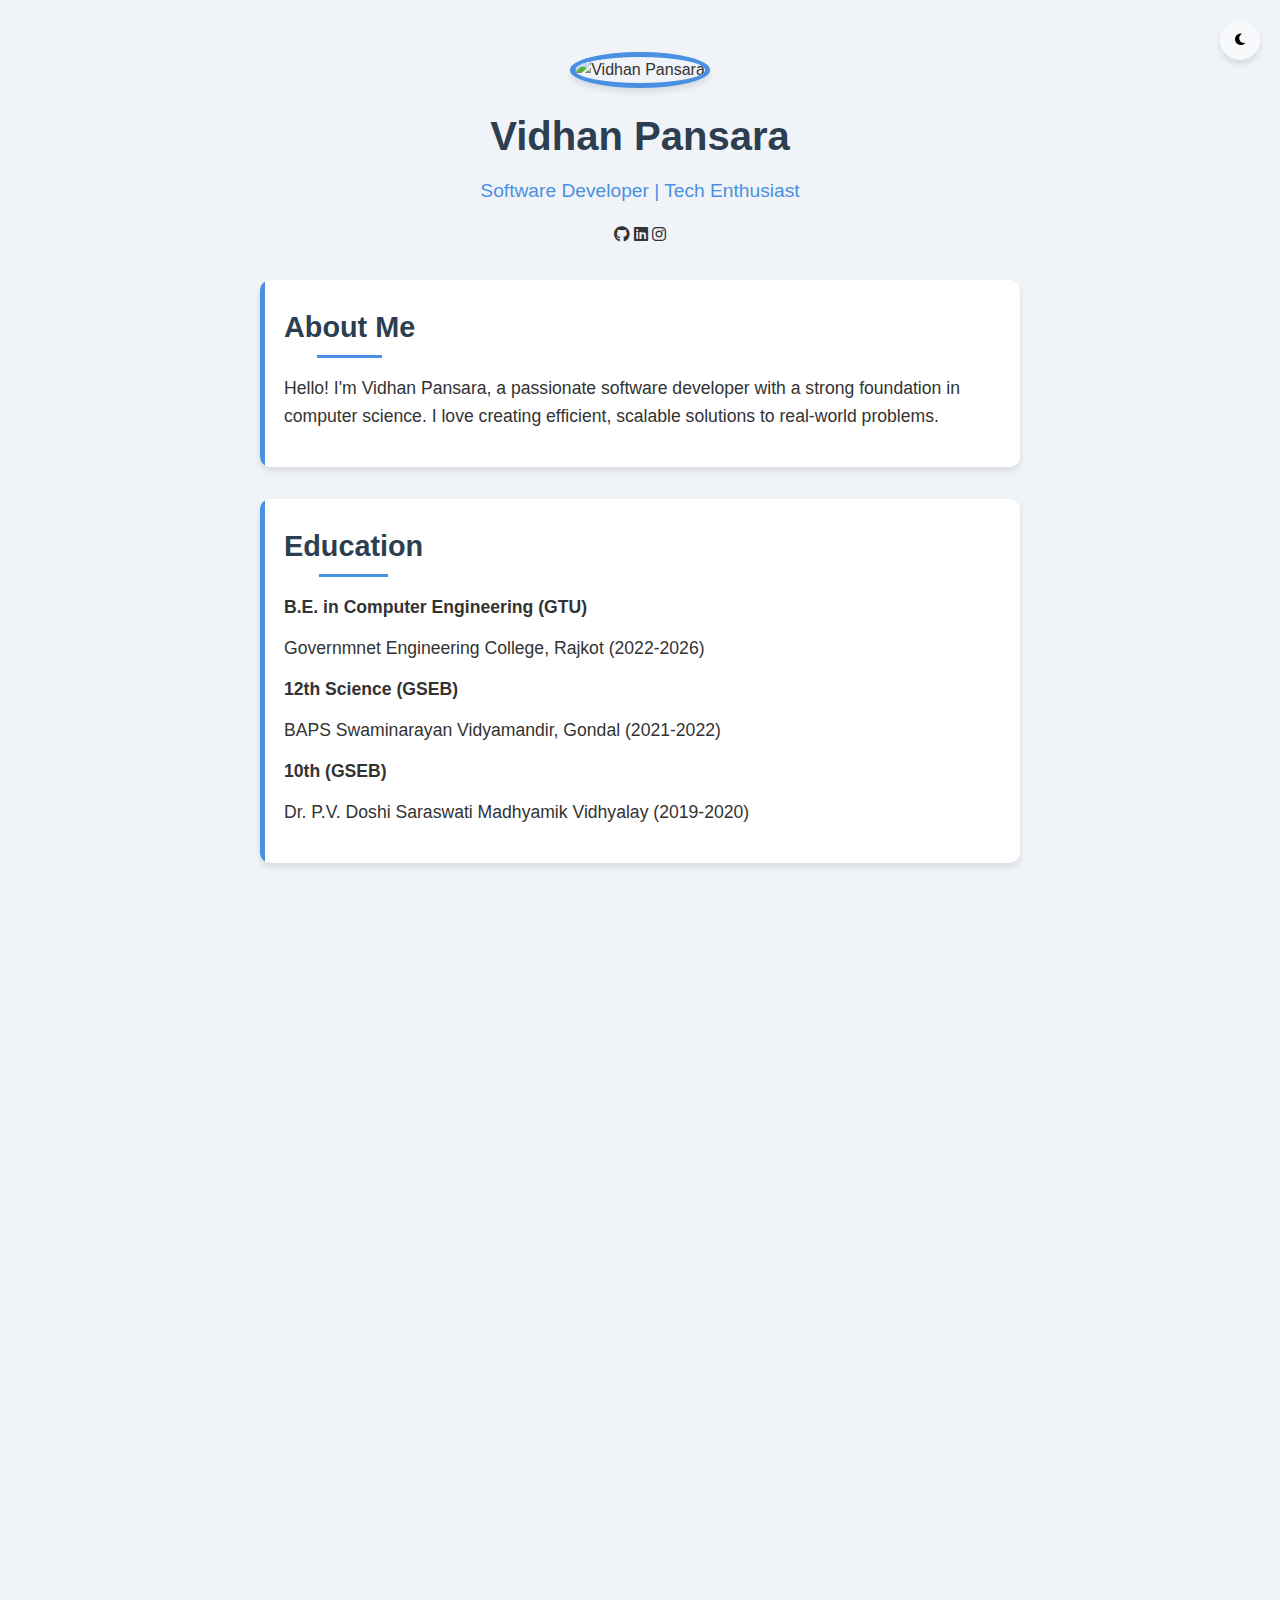
==== index.html @ b14c6f6c "Add files via upload" ====
<!DOCTYPE html>
<html lang="en">
<head>
    <meta charset="UTF-8">
    <meta name="viewport" content="width=device-width, initial-scale=1.0">
    <title>Vidhan Pansara | Portfolio</title>
    <link rel="stylesheet" href="https://cdnjs.cloudflare.com/ajax/libs/font-awesome/6.4.0/css/all.min.css">
    <style>
        :root {
            --primary-color: #4a90e2;
            --secondary-color: #5cb85c;
            --dark-color: #2c3e50;
            --light-color: #f8f9fa;
            --text-color: #333;
            --shadow: 0 4px 6px rgba(0, 0, 0, 0.1);
            --transition: all 0.3s ease;
        }

        * {
            margin: 0;
            padding: 0;
            box-sizing: border-box;
        }

        body {
            background-color: #f0f4f8;
            color: var(--text-color);
            font-family: 'Segoe UI', Tahoma, Geneva, Verdana, sans-serif;
            line-height: 1.6;
            overflow-x: hidden;
        }

        .container {
            max-width: 90%;
            width: 800px;
            margin: 2rem auto;
            padding: 20px;
        }

        header {
            text-align: center;
            margin-bottom: 2rem;
            animation: fadeIn 1s ease-in-out;
        }

        .profile-img {
            width: 180px;
            height: 180px;
            border-radius: 50%;
            border: 5px solid var(--primary-color);
            object-fit: cover;
            box-shadow: var(--shadow);
            transition: var(--transition);
        }

        .profile-img:hover {
            transform: scale(1.05);
            box-shadow: 0 8px 15px rgba(0, 0, 0, 0.2);
        }

        h1 {
            font-size: 2.5rem;
            margin: 1rem 0 0.5rem;
            color: var(--dark-color);
        }

        .tagline {
            font-size: 1.2rem;
            color: var(--primary-color);
            margin-bottom: 1rem;
            font-weight: 500;
        }

        .section {
            margin-top: 2rem;
            padding: 1.5rem;
            background-color: white;
            border-radius: 10px;
            box-shadow: var(--shadow);
            transition: var(--transition);
            position: relative;
            overflow: hidden;
        }

        .section:hover {
            transform: translateY(-5px);
            box-shadow: 0 10px 20px rgba(0, 0, 0, 0.15);
        }

        .section::before {
            content: '';
            position: absolute;
            top: 0;
            left: 0;
            width: 5px;
            height: 100%;
            background: var(--primary-color);
            transition: var(--transition);
        }

        .section:hover::before {
            width: 8px;
            background: linear-gradient(to bottom, var(--primary-color), var(--secondary-color));
        }

        h2 {
            position: relative;
            display: inline-block;
            margin-bottom: 1.5rem;
            color: var(--dark-color);
            font-size: 1.8rem;
        }

        h2::after {
            content: '';
            position: absolute;
            width: 50%;
            height: 3px;
            background: var(--primary-color);
            left: 25%;
            bottom: -8px;
            transition: var(--transition);
        }

        .section:hover h2::after {
            width: 100%;
            left: 0;
            background: linear-gradient(to right, var(--primary-color), var(--secondary-color));
        }

        p, li {
            font-size: 1.1rem;
            margin-bottom: 0.8rem;
        }

        ul {
            list-style-position: inside;
            text-align: left;
            padding-left: 1rem;
        }

        li {
            margin-bottom: 0.5rem;
            position: relative;
            padding-left: 1.5rem;
        }

        li::before {
            content: '▹';
            position: absolute;
            left: 0;
            color: var(--primary-color);
        }

        .skills {
            display: flex;
            flex-wrap: wrap;
            justify-content: center;
            gap: 10px;
            margin-top: 1rem;
        }

        .skill {
            background-color: var(--secondary-color);
            color: white;
            padding: 0.5rem 1.2rem;
            border-radius: 20px;
            font-size: 0.9rem;
            font-weight: 600;
            box-shadow: var(--shadow);
            transition: var(--transition);
            cursor: default;
        }

        .skill:hover {
            transform: translateY(-3px);
            box-shadow: 0 6px 12px rgba(0, 0, 0, 0.15);
        }

        .contact-items {
            display: grid;
            grid-template-columns: repeat(auto-fit, minmax(200px, 1fr));
            gap: 15px;
            margin-top: 1.5rem;
        }

        .contact-item {
            display: flex;
            align-items: center;
            padding: 0.8rem 1rem;
            background: var(--light-color);
            border-radius: 8px;
            box-shadow: var(--shadow);
            transition: var(--transition);
        }

        .contact-item:hover {
            transform: translateY(-5px);
            box-shadow: 0 8px 15px rgba(0, 0, 0, 0.15);
            background: white;
        }

        .contact-icon {
            width: 24px;
            height: 24px;
            margin-right: 12px;
            color: var(--primary-color);
            font-size: 1.2rem;
            display: flex;
            align-items: center;
            justify-content: center;
        }

        a {
            color: var(--text-color);
            text-decoration: none;
            transition: var(--transition);
            font-weight: 500;
        }

        a:hover {
            color: var(--primary-color);
        }

        /* Dark mode toggle */
        .theme-toggle {
            position: fixed;
            top: 20px;
            right: 20px;
            background: var(--light-color);
            border: none;
            width: 40px;
            height: 40px;
            border-radius: 50%;
            display: flex;
            align-items: center;
            justify-content: center;
            cursor: pointer;
            box-shadow: var(--shadow);
            z-index: 100;
            transition: var(--transition);
        }

        .theme-toggle:hover {
            transform: scale(1.1);
        }

        /* Back to top button */
        .back-to-top {
            position: fixed;
            bottom: 20px;
            right: 20px;
            background: var(--primary-color);
            color: white;
            width: 50px;
            height: 50px;
            border-radius: 50%;
            display: flex;
            align-items: center;
            justify-content: center;
            cursor: pointer;
            box-shadow: var(--shadow);
            z-index: 100;
            opacity: 0;
            visibility: hidden;
            transition: var(--transition);
        }

        .back-to-top.active {
            opacity: 1;
            visibility: visible;
        }

        .back-to-top:hover {
            background: var(--dark-color);
            transform: translateY(-5px);
        }

        /* Progress bar */
        .progress-container {
            position: fixed;
            top: 0;
            left: 0;
            width: 100%;
            height: 5px;
            background: transparent;
            z-index: 100;
        }

        .progress-bar {
            height: 5px;
            background: linear-gradient(to right, var(--primary-color), var(--secondary-color));
            width: 0%;
            transition: width 0.1s;
        }

        /* Animations */
        @keyframes fadeIn {
            from { opacity: 0; transform: translateY(20px); }
            to { opacity: 1; transform: translateY(0); }
        }

        .section {
            opacity: 0;
            transform: translateY(20px);
            animation: fadeIn 0.6s forwards;
        }

        .section:nth-child(1) { animation-delay: 0.1s; }
        .section:nth-child(2) { animation-delay: 0.2s; }
        .section:nth-child(3) { animation-delay: 0.3s; }
        .section:nth-child(4) { animation-delay: 0.4s; }
        .section:nth-child(5) { animation-delay: 0.5s; }

        /* Dark mode styles */
        body.dark-mode {
            background-color: #121212;
            color: #f0f0f0;
        }

        body.dark-mode .section {
            background-color: #1e1e1e;
            color: #f0f0f0;
        }

        body.dark-mode h1, 
        body.dark-mode h2,
        body.dark-mode .contact-item {
            color: #f0f0f0;
        }

        body.dark-mode .contact-item {
            background-color: #2d2d2d;
        }

        body.dark-mode a {
            color: #f0f0f0;
        }

        body.dark-mode a:hover {
            color: var(--primary-color);
        }

        /* Responsive adjustments */
        @media (max-width: 768px) {
            .container {
                width: 95%;
                padding: 10px;
            }

            h1 {
                font-size: 2rem;
            }

            .tagline {
                font-size: 1rem;
            }

            .contact-items {
                grid-template-columns: 1fr;
            }

            .section {
                padding: 1.2rem;
            }
        }

        @media (max-width: 480px) {
            .profile-img {
                width: 140px;
                height: 140px;
            }

            h1 {
                font-size: 1.8rem;
            }

            h2 {
                font-size: 1.5rem;
            }
        }
    </style>
</head>
<body>
    <!-- Progress bar -->
    <div class="progress-container">
        <div class="progress-bar" id="progressBar"></div>
    </div>

    <!-- Theme toggle -->
    <button class="theme-toggle" id="themeToggle">
        <i class="fas fa-moon"></i>
    </button>

    <!-- Back to top button -->
    <div class="back-to-top" id="backToTop">
        <i class="fas fa-arrow-up"></i>
    </div>

    <div class="container">
        <header>
            <img src="myphto.JPG" alt="Vidhan Pansara" class="profile-img">
            <h1>Vidhan Pansara</h1>
            <p class="tagline">Software Developer | Tech Enthusiast</p>
            <div class="social-links">
                <a href="https://github.com/VidhanPansara" aria-label="GitHub" target="_blank"><i class="fab fa-github"></i></a>
                <a href="https://www.linkedin.com/in/vidhan-pansara-4b446433a/" aria-label="LinkedIn" target="_blank"><i class="fab fa-linkedin"></i></a>
                <a href="http://instagram.com/vidhan__442/" aria-label="Instagram" target="_blank"><i class="fab fa-instagram"></i></a>
            </div>
        </header>

        <div class="section">
            <h2>About Me</h2>
            <p>Hello! I'm Vidhan Pansara, a passionate software developer with a strong foundation in computer science. I love creating efficient, scalable solutions to real-world problems.</p>
            
        </div>

        <div class="section">
            <h2>Education</h2>
            <p><strong>B.E. in Computer Engineering (GTU)</strong></p>
            <p>Governmnet Engineering College, Rajkot (2022-2026)</p>
            
            <p><strong>12th Science (GSEB)</strong></p>
            <p>BAPS Swaminarayan Vidyamandir, Gondal (2021-2022)</p>

            <p><strong>10th (GSEB)</strong></p>
            <p>Dr. P.V. Doshi Saraswati Madhyamik Vidhyalay (2019-2020)</p>
        </div>

        <div class="section">
            <h2>Skills</h2>
            <div class="skills">
                <span class="skill">C</span>
                <span class="skill">HTML</span>
                <span class="skill">CSS</span>
                <span class="skill">Java</span>
                <span class="skill">Python</span>
                <span class="skill">MySQL</span>
                <span class="skill">OOP</span>
            </div>
        </div>

        <div class="section">
            <h2>Projects</h2>
            <ul>
                <li><strong>Portfolio Website</strong> - A responsive personal website showcasing skills and projects (HTML, CSS, JavaScript)</li>
            </ul>
        </div>

        <div class="section">
            <h2>Connect With Me</h2>
            <div class="contact-items">
                <div class="contact-item">
                    <div class="contact-icon"><i class="fas fa-envelope"></i></div>
                    <a href="mailto:pansaravidhan@gmail.com">pansaravidhan@gmail.com</a>
                </div>
                <div class="contact-item">
                    <div class="contact-icon"><i class="fas fa-phone"></i></div>
                    <a href="tel:+917265950093">+91 7265950093</a>
                </div>
                <div class="contact-item">
                    <div class="contact-icon"><i class="fab fa-github"></i></div>
                    <a href="https://github.com/VidhanPansara" target="_blank">GitHub Profile</a>
                </div>
                <div class="contact-item">
                    <div class="contact-icon"><i class="fab fa-linkedin"></i></div>
                    <a href="https://www.linkedin.com/in/vidhan-pansara-4b446433a/" target="_blank">LinkedIn Profile</a>
                </div>
                <div class="contact-item">
                    <div class="contact-icon"><i class="fab fa-instagram"></i></div>
                    <a href="http://instagram.com/vidhan__442/" target="_blank">@vidhan__442</a>
                </div>
            </div>
        </div>
    </div>

    <script>
        // Dark mode toggle
        const themeToggle = document.getElementById('themeToggle');
        const body = document.body;
        const icon = themeToggle.querySelector('i');

        // Check for saved user preference
        const currentTheme = localStorage.getItem('theme');
        if (currentTheme === 'dark') {
            body.classList.add('dark-mode');
            icon.classList.replace('fa-moon', 'fa-sun');
        }

        themeToggle.addEventListener('click', () => {
            body.classList.toggle('dark-mode');
            
            if (body.classList.contains('dark-mode')) {
                icon.classList.replace('fa-moon', 'fa-sun');
                localStorage.setItem('theme', 'dark');
            } else {
                icon.classList.replace('fa-sun', 'fa-moon');
                localStorage.setItem('theme', 'light');
            }
        });

        // Back to top button
        const backToTop = document.getElementById('backToTop');
        
        window.addEventListener('scroll', () => {
            if (window.pageYOffset > 300) {
                backToTop.classList.add('active');
            } else {
                backToTop.classList.remove('active');
            }
        });

        backToTop.addEventListener('click', () => {
            window.scrollTo({
                top: 0,
                behavior: 'smooth'
            });
        });

        // Progress bar
        const progressBar = document.getElementById('progressBar');
        
        window.addEventListener('scroll', () => {
            const scrollTotal = document.documentElement.scrollHeight - window.innerHeight;
            const scrollProgress = (window.pageYOffset / scrollTotal) * 100;
            progressBar.style.width = scrollProgress + '%';
        });

        // Smooth scrolling for anchor links
        document.querySelectorAll('a[href^="#"]').forEach(anchor => {
            anchor.addEventListener('click', function(e) {
                e.preventDefault();
                document.querySelector(this.getAttribute('href')).scrollIntoView({
                    behavior: 'smooth'
                });
            });
        });

        // Animation on scroll
        const sections = document.querySelectorAll('.section');
        
        const observer = new IntersectionObserver((entries) => {
            entries.forEach(entry => {
                if (entry.isIntersecting) {
                    entry.target.style.opacity = 1;
                    entry.target.style.transform = 'translateY(0)';
                }
            });
        }, { threshold: 0.1 });

        sections.forEach(section => {
            observer.observe(section);
        });
    </script>
</body>
</html>
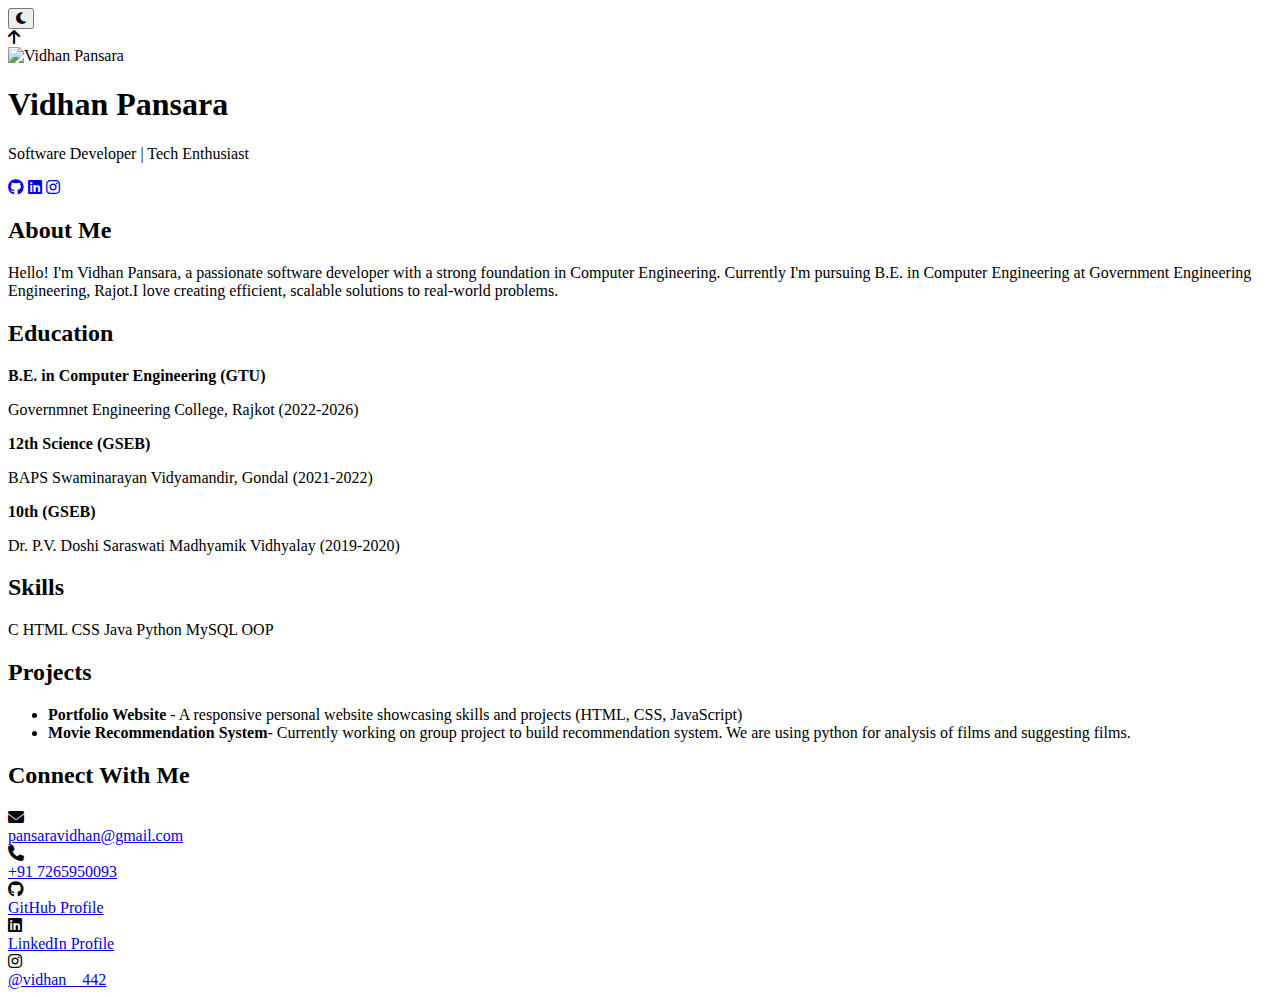
==== commit 0fe2c7cb: "Add files via upload" ====
--- a/index.html
+++ b/index.html
@@ -5,381 +5,7 @@
     <meta name="viewport" content="width=device-width, initial-scale=1.0">
     <title>Vidhan Pansara | Portfolio</title>
     <link rel="stylesheet" href="https://cdnjs.cloudflare.com/ajax/libs/font-awesome/6.4.0/css/all.min.css">
-    <style>
-        :root {
-            --primary-color: #4a90e2;
-            --secondary-color: #5cb85c;
-            --dark-color: #2c3e50;
-            --light-color: #f8f9fa;
-            --text-color: #333;
-            --shadow: 0 4px 6px rgba(0, 0, 0, 0.1);
-            --transition: all 0.3s ease;
-        }
-
-        * {
-            margin: 0;
-            padding: 0;
-            box-sizing: border-box;
-        }
-
-        body {
-            background-color: #f0f4f8;
-            color: var(--text-color);
-            font-family: 'Segoe UI', Tahoma, Geneva, Verdana, sans-serif;
-            line-height: 1.6;
-            overflow-x: hidden;
-        }
-
-        .container {
-            max-width: 90%;
-            width: 800px;
-            margin: 2rem auto;
-            padding: 20px;
-        }
-
-        header {
-            text-align: center;
-            margin-bottom: 2rem;
-            animation: fadeIn 1s ease-in-out;
-        }
-
-        .profile-img {
-            width: 180px;
-            height: 180px;
-            border-radius: 50%;
-            border: 5px solid var(--primary-color);
-            object-fit: cover;
-            box-shadow: var(--shadow);
-            transition: var(--transition);
-        }
-
-        .profile-img:hover {
-            transform: scale(1.05);
-            box-shadow: 0 8px 15px rgba(0, 0, 0, 0.2);
-        }
-
-        h1 {
-            font-size: 2.5rem;
-            margin: 1rem 0 0.5rem;
-            color: var(--dark-color);
-        }
-
-        .tagline {
-            font-size: 1.2rem;
-            color: var(--primary-color);
-            margin-bottom: 1rem;
-            font-weight: 500;
-        }
-
-        .section {
-            margin-top: 2rem;
-            padding: 1.5rem;
-            background-color: white;
-            border-radius: 10px;
-            box-shadow: var(--shadow);
-            transition: var(--transition);
-            position: relative;
-            overflow: hidden;
-        }
-
-        .section:hover {
-            transform: translateY(-5px);
-            box-shadow: 0 10px 20px rgba(0, 0, 0, 0.15);
-        }
-
-        .section::before {
-            content: '';
-            position: absolute;
-            top: 0;
-            left: 0;
-            width: 5px;
-            height: 100%;
-            background: var(--primary-color);
-            transition: var(--transition);
-        }
-
-        .section:hover::before {
-            width: 8px;
-            background: linear-gradient(to bottom, var(--primary-color), var(--secondary-color));
-        }
-
-        h2 {
-            position: relative;
-            display: inline-block;
-            margin-bottom: 1.5rem;
-            color: var(--dark-color);
-            font-size: 1.8rem;
-        }
-
-        h2::after {
-            content: '';
-            position: absolute;
-            width: 50%;
-            height: 3px;
-            background: var(--primary-color);
-            left: 25%;
-            bottom: -8px;
-            transition: var(--transition);
-        }
-
-        .section:hover h2::after {
-            width: 100%;
-            left: 0;
-            background: linear-gradient(to right, var(--primary-color), var(--secondary-color));
-        }
-
-        p, li {
-            font-size: 1.1rem;
-            margin-bottom: 0.8rem;
-        }
-
-        ul {
-            list-style-position: inside;
-            text-align: left;
-            padding-left: 1rem;
-        }
-
-        li {
-            margin-bottom: 0.5rem;
-            position: relative;
-            padding-left: 1.5rem;
-        }
-
-        li::before {
-            content: '▹';
-            position: absolute;
-            left: 0;
-            color: var(--primary-color);
-        }
-
-        .skills {
-            display: flex;
-            flex-wrap: wrap;
-            justify-content: center;
-            gap: 10px;
-            margin-top: 1rem;
-        }
-
-        .skill {
-            background-color: var(--secondary-color);
-            color: white;
-            padding: 0.5rem 1.2rem;
-            border-radius: 20px;
-            font-size: 0.9rem;
-            font-weight: 600;
-            box-shadow: var(--shadow);
-            transition: var(--transition);
-            cursor: default;
-        }
-
-        .skill:hover {
-            transform: translateY(-3px);
-            box-shadow: 0 6px 12px rgba(0, 0, 0, 0.15);
-        }
-
-        .contact-items {
-            display: grid;
-            grid-template-columns: repeat(auto-fit, minmax(200px, 1fr));
-            gap: 15px;
-            margin-top: 1.5rem;
-        }
-
-        .contact-item {
-            display: flex;
-            align-items: center;
-            padding: 0.8rem 1rem;
-            background: var(--light-color);
-            border-radius: 8px;
-            box-shadow: var(--shadow);
-            transition: var(--transition);
-        }
-
-        .contact-item:hover {
-            transform: translateY(-5px);
-            box-shadow: 0 8px 15px rgba(0, 0, 0, 0.15);
-            background: white;
-        }
-
-        .contact-icon {
-            width: 24px;
-            height: 24px;
-            margin-right: 12px;
-            color: var(--primary-color);
-            font-size: 1.2rem;
-            display: flex;
-            align-items: center;
-            justify-content: center;
-        }
-
-        a {
-            color: var(--text-color);
-            text-decoration: none;
-            transition: var(--transition);
-            font-weight: 500;
-        }
-
-        a:hover {
-            color: var(--primary-color);
-        }
-
-        /* Dark mode toggle */
-        .theme-toggle {
-            position: fixed;
-            top: 20px;
-            right: 20px;
-            background: var(--light-color);
-            border: none;
-            width: 40px;
-            height: 40px;
-            border-radius: 50%;
-            display: flex;
-            align-items: center;
-            justify-content: center;
-            cursor: pointer;
-            box-shadow: var(--shadow);
-            z-index: 100;
-            transition: var(--transition);
-        }
-
-        .theme-toggle:hover {
-            transform: scale(1.1);
-        }
-
-        /* Back to top button */
-        .back-to-top {
-            position: fixed;
-            bottom: 20px;
-            right: 20px;
-            background: var(--primary-color);
-            color: white;
-            width: 50px;
-            height: 50px;
-            border-radius: 50%;
-            display: flex;
-            align-items: center;
-            justify-content: center;
-            cursor: pointer;
-            box-shadow: var(--shadow);
-            z-index: 100;
-            opacity: 0;
-            visibility: hidden;
-            transition: var(--transition);
-        }
-
-        .back-to-top.active {
-            opacity: 1;
-            visibility: visible;
-        }
-
-        .back-to-top:hover {
-            background: var(--dark-color);
-            transform: translateY(-5px);
-        }
-
-        /* Progress bar */
-        .progress-container {
-            position: fixed;
-            top: 0;
-            left: 0;
-            width: 100%;
-            height: 5px;
-            background: transparent;
-            z-index: 100;
-        }
-
-        .progress-bar {
-            height: 5px;
-            background: linear-gradient(to right, var(--primary-color), var(--secondary-color));
-            width: 0%;
-            transition: width 0.1s;
-        }
-
-        /* Animations */
-        @keyframes fadeIn {
-            from { opacity: 0; transform: translateY(20px); }
-            to { opacity: 1; transform: translateY(0); }
-        }
-
-        .section {
-            opacity: 0;
-            transform: translateY(20px);
-            animation: fadeIn 0.6s forwards;
-        }
-
-        .section:nth-child(1) { animation-delay: 0.1s; }
-        .section:nth-child(2) { animation-delay: 0.2s; }
-        .section:nth-child(3) { animation-delay: 0.3s; }
-        .section:nth-child(4) { animation-delay: 0.4s; }
-        .section:nth-child(5) { animation-delay: 0.5s; }
-
-        /* Dark mode styles */
-        body.dark-mode {
-            background-color: #121212;
-            color: #f0f0f0;
-        }
-
-        body.dark-mode .section {
-            background-color: #1e1e1e;
-            color: #f0f0f0;
-        }
-
-        body.dark-mode h1, 
-        body.dark-mode h2,
-        body.dark-mode .contact-item {
-            color: #f0f0f0;
-        }
-
-        body.dark-mode .contact-item {
-            background-color: #2d2d2d;
-        }
-
-        body.dark-mode a {
-            color: #f0f0f0;
-        }
-
-        body.dark-mode a:hover {
-            color: var(--primary-color);
-        }
-
-        /* Responsive adjustments */
-        @media (max-width: 768px) {
-            .container {
-                width: 95%;
-                padding: 10px;
-            }
-
-            h1 {
-                font-size: 2rem;
-            }
-
-            .tagline {
-                font-size: 1rem;
-            }
-
-            .contact-items {
-                grid-template-columns: 1fr;
-            }
-
-            .section {
-                padding: 1.2rem;
-            }
-        }
-
-        @media (max-width: 480px) {
-            .profile-img {
-                width: 140px;
-                height: 140px;
-            }
-
-            h1 {
-                font-size: 1.8rem;
-            }
-
-            h2 {
-                font-size: 1.5rem;
-            }
-        }
-    </style>
+    <link rel="stylesheet" href="style.css">
 </head>
 <body>
     <!-- Progress bar -->
@@ -411,7 +37,7 @@
 
         <div class="section">
             <h2>About Me</h2>
-            <p>Hello! I'm Vidhan Pansara, a passionate software developer with a strong foundation in computer science. I love creating efficient, scalable solutions to real-world problems.</p>
+            <p>Hello! I'm Vidhan Pansara, a passionate software developer with a strong foundation in Computer Engineering. Currently I'm pursuing B.E. in Computer Engineering at Government Engineering Engineering, Rajot.I love creating efficient, scalable solutions to real-world problems.</p>
             
         </div>
 
@@ -444,6 +70,7 @@
             <h2>Projects</h2>
             <ul>
                 <li><strong>Portfolio Website</strong> - A responsive personal website showcasing skills and projects (HTML, CSS, JavaScript)</li>
+                <li><strong>Movie Recommendation System</strong>- Currently working on group project to build recommendation system. We are using python for analysis of films and suggesting films.</li>
             </ul>
         </div>
 
@@ -474,83 +101,6 @@
         </div>
     </div>
 
-    <script>
-        // Dark mode toggle
-        const themeToggle = document.getElementById('themeToggle');
-        const body = document.body;
-        const icon = themeToggle.querySelector('i');
-
-        // Check for saved user preference
-        const currentTheme = localStorage.getItem('theme');
-        if (currentTheme === 'dark') {
-            body.classList.add('dark-mode');
-            icon.classList.replace('fa-moon', 'fa-sun');
-        }
-
-        themeToggle.addEventListener('click', () => {
-            body.classList.toggle('dark-mode');
-            
-            if (body.classList.contains('dark-mode')) {
-                icon.classList.replace('fa-moon', 'fa-sun');
-                localStorage.setItem('theme', 'dark');
-            } else {
-                icon.classList.replace('fa-sun', 'fa-moon');
-                localStorage.setItem('theme', 'light');
-            }
-        });
-
-        // Back to top button
-        const backToTop = document.getElementById('backToTop');
-        
-        window.addEventListener('scroll', () => {
-            if (window.pageYOffset > 300) {
-                backToTop.classList.add('active');
-            } else {
-                backToTop.classList.remove('active');
-            }
-        });
-
-        backToTop.addEventListener('click', () => {
-            window.scrollTo({
-                top: 0,
-                behavior: 'smooth'
-            });
-        });
-
-        // Progress bar
-        const progressBar = document.getElementById('progressBar');
-        
-        window.addEventListener('scroll', () => {
-            const scrollTotal = document.documentElement.scrollHeight - window.innerHeight;
-            const scrollProgress = (window.pageYOffset / scrollTotal) * 100;
-            progressBar.style.width = scrollProgress + '%';
-        });
-
-        // Smooth scrolling for anchor links
-        document.querySelectorAll('a[href^="#"]').forEach(anchor => {
-            anchor.addEventListener('click', function(e) {
-                e.preventDefault();
-                document.querySelector(this.getAttribute('href')).scrollIntoView({
-                    behavior: 'smooth'
-                });
-            });
-        });
-
-        // Animation on scroll
-        const sections = document.querySelectorAll('.section');
-        
-        const observer = new IntersectionObserver((entries) => {
-            entries.forEach(entry => {
-                if (entry.isIntersecting) {
-                    entry.target.style.opacity = 1;
-                    entry.target.style.transform = 'translateY(0)';
-                }
-            });
-        }, { threshold: 0.1 });
-
-        sections.forEach(section => {
-            observer.observe(section);
-        });
-    </script>
+    <script src="myscript.js"></script>
 </body>
 </html>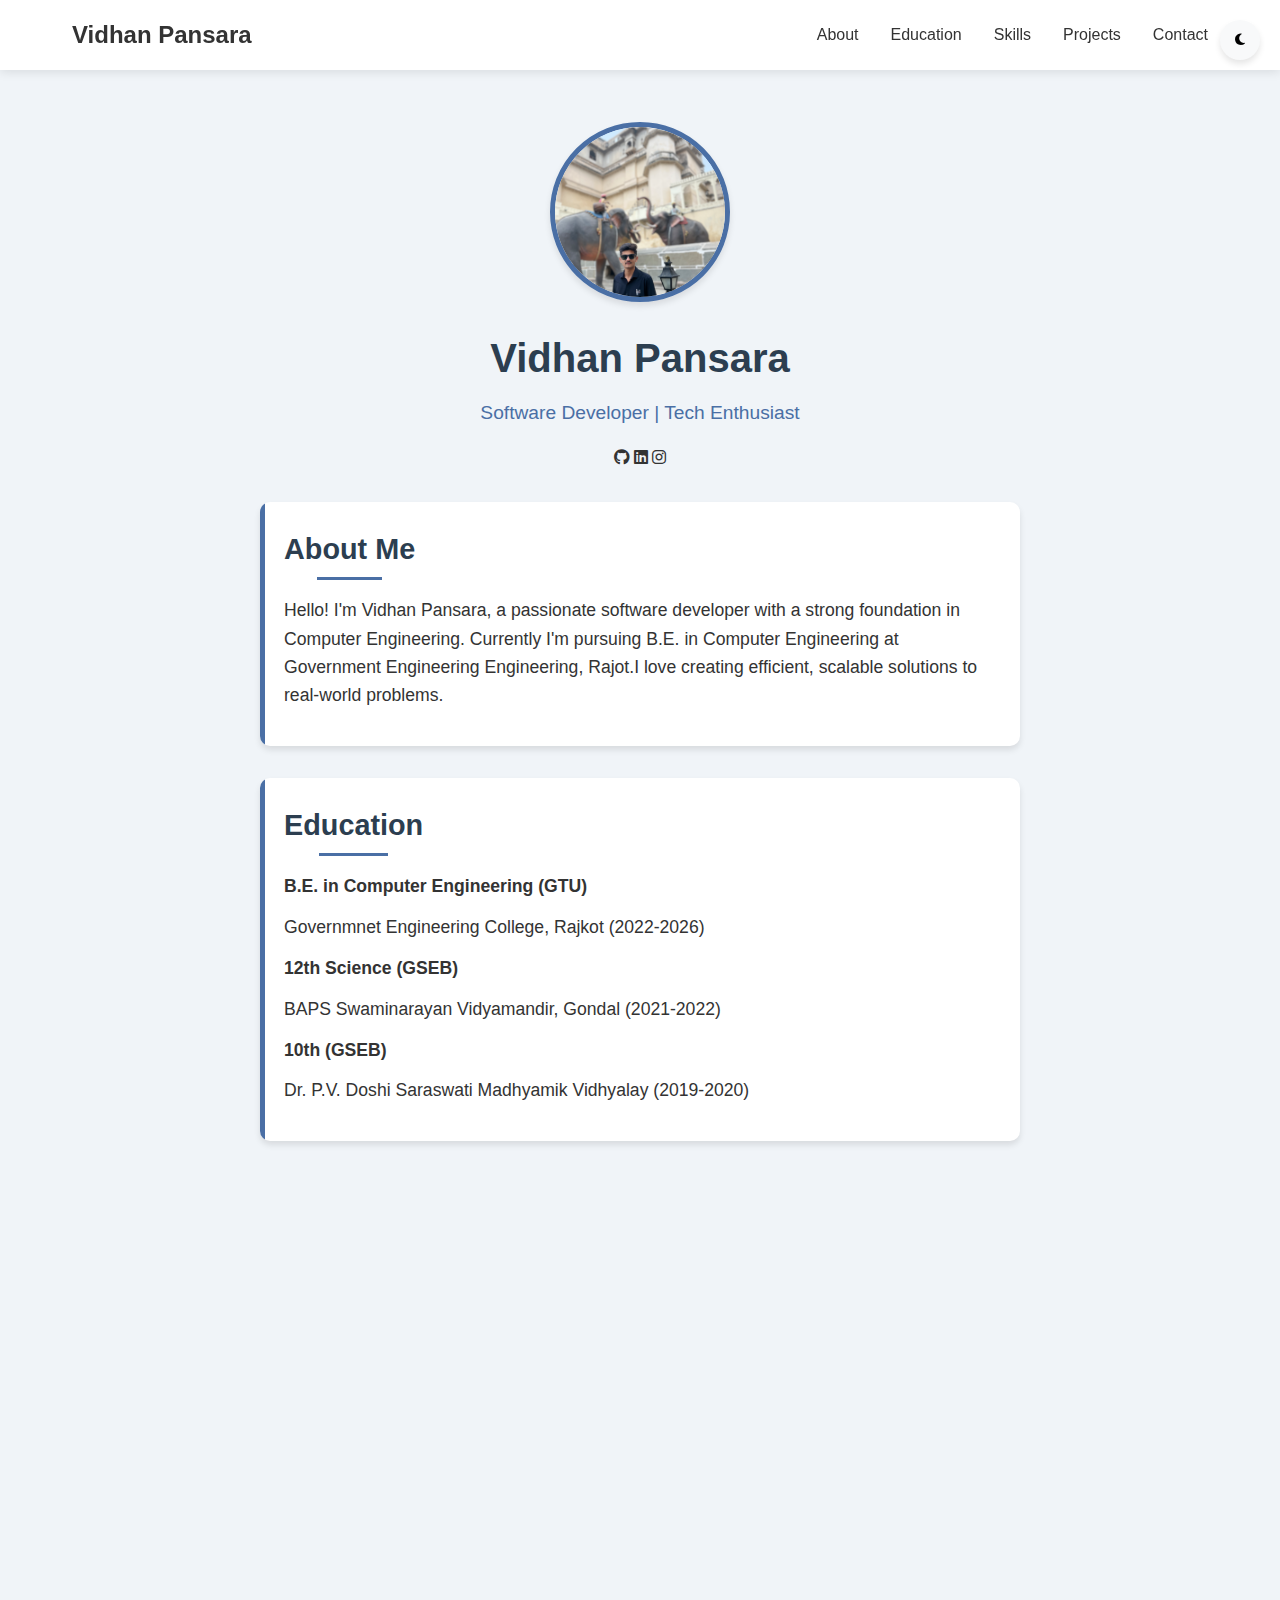
==== commit 9c7d671b: "Add files via upload" ====
--- a/index.html
+++ b/index.html
@@ -13,6 +13,23 @@
         <div class="progress-bar" id="progressBar"></div>
     </div>
 
+    <!-- Navigation Bar -->
+    <nav class="navbar">
+        <div class="nav-container">
+            <div class="nav-brand">Vidhan Pansara</div>
+            <button class="nav-toggle" id="navToggle">
+                <i class="fas fa-bars"></i>
+            </button>
+            <div class="nav-links" id="navLinks">
+                <a href="#about">About</a>
+                <a href="#education">Education</a>
+                <a href="#skills">Skills</a>
+                <a href="#projects">Projects</a>
+                <a href="#contact">Contact</a>
+            </div>
+        </div>
+    </nav>
+
     <!-- Theme toggle -->
     <button class="theme-toggle" id="themeToggle">
         <i class="fas fa-moon"></i>
@@ -24,7 +41,7 @@
     </div>
 
     <div class="container">
-        <header>
+        <header id="home">
             <img src="myphto.JPG" alt="Vidhan Pansara" class="profile-img">
             <h1>Vidhan Pansara</h1>
             <p class="tagline">Software Developer | Tech Enthusiast</p>
@@ -35,13 +52,13 @@
             </div>
         </header>
 
-        <div class="section">
+        <div class="section" id="about">
             <h2>About Me</h2>
             <p>Hello! I'm Vidhan Pansara, a passionate software developer with a strong foundation in Computer Engineering. Currently I'm pursuing B.E. in Computer Engineering at Government Engineering Engineering, Rajot.I love creating efficient, scalable solutions to real-world problems.</p>
             
         </div>
 
-        <div class="section">
+        <div class="section" id="education">
             <h2>Education</h2>
             <p><strong>B.E. in Computer Engineering (GTU)</strong></p>
             <p>Governmnet Engineering College, Rajkot (2022-2026)</p>
@@ -53,7 +70,7 @@
             <p>Dr. P.V. Doshi Saraswati Madhyamik Vidhyalay (2019-2020)</p>
         </div>
 
-        <div class="section">
+        <div class="section" id="skills">
             <h2>Skills</h2>
             <div class="skills">
                 <span class="skill">C</span>
@@ -66,7 +83,7 @@
             </div>
         </div>
 
-        <div class="section">
+        <div class="section" id="projects">
             <h2>Projects</h2>
             <ul>
                 <li><strong>Portfolio Website</strong> - A responsive personal website showcasing skills and projects (HTML, CSS, JavaScript)</li>
@@ -74,7 +91,7 @@
             </ul>
         </div>
 
-        <div class="section">
+        <div class="section" id="contact">
             <h2>Connect With Me</h2>
             <div class="contact-items">
                 <div class="contact-item">
--- a/style.css
+++ b/style.css
@@ -0,0 +1,453 @@
+:root {
+    --primary-color: #4a90e2;
+    --secondary-color: #5cb85c;
+    --dark-color: #2c3e50;
+    --light-color: #f8f9fa;
+    --text-color: #333;
+    --shadow: 0 4px 6px rgba(0, 0, 0, 0.1);
+    --transition: all 0.3s ease;
+}
+
+* {
+    margin: 0;
+    padding: 0;
+    box-sizing: border-box;
+}
+
+body {
+    background-color: #f0f4f8;
+    color: var(--text-color);
+    font-family: 'Segoe UI', Tahoma, Geneva, Verdana, sans-serif;
+    line-height: 1.6;
+    overflow-x: hidden;
+}
+
+.container {
+    max-width: 90%;
+    width: 800px;
+    margin: 2rem auto;
+    padding: 20px;
+}
+
+header {
+    text-align: center;
+    margin-bottom: 2rem;
+    animation: fadeIn 1s ease-in-out;
+}
+
+.profile-img {
+    width: 180px;
+    height: 180px;
+    border-radius: 50%;
+    border: 5px solid var(--primary-color);
+    object-fit: cover;
+    box-shadow: var(--shadow);
+    transition: var(--transition);
+}
+
+.profile-img:hover {
+    transform: scale(1.05);
+    box-shadow: 0 8px 15px rgba(0, 0, 0, 0.2);
+}
+
+h1 {
+    font-size: 2.5rem;
+    margin: 1rem 0 0.5rem;
+    color: var(--dark-color);
+}
+
+.tagline {
+    font-size: 1.2rem;
+    color: var(--primary-color);
+    margin-bottom: 1rem;
+    font-weight: 500;
+}
+
+.section {
+    margin-top: 2rem;
+    padding: 1.5rem;
+    background-color: white;
+    border-radius: 10px;
+    box-shadow: var(--shadow);
+    transition: var(--transition);
+    position: relative;
+    overflow: hidden;
+}
+
+.section:hover {
+    transform: translateY(-5px);
+    box-shadow: 0 10px 20px rgba(0, 0, 0, 0.15);
+}
+
+.section::before {
+    content: '';
+    position: absolute;
+    top: 0;
+    left: 0;
+    width: 5px;
+    height: 100%;
+    background: var(--primary-color);
+    transition: var(--transition);
+}
+
+.section:hover::before {
+    width: 8px;
+    background: linear-gradient(to bottom, var(--primary-color), var(--secondary-color));
+}
+
+h2 {
+    position: relative;
+    display: inline-block;
+    margin-bottom: 1.5rem;
+    color: var(--dark-color);
+    font-size: 1.8rem;
+}
+
+h2::after {
+    content: '';
+    position: absolute;
+    width: 50%;
+    height: 3px;
+    background: var(--primary-color);
+    left: 25%;
+    bottom: -8px;
+    transition: var(--transition);
+}
+
+.section:hover h2::after {
+    width: 100%;
+    left: 0;
+    background: linear-gradient(to right, var(--primary-color), var(--secondary-color));
+}
+
+p, li {
+    font-size: 1.1rem;
+    margin-bottom: 0.8rem;
+}
+
+ul {
+    list-style-position: inside;
+    text-align: left;
+    padding-left: 1rem;
+}
+
+li {
+    margin-bottom: 0.5rem;
+    position: relative;
+    padding-left: 1.5rem;
+}
+
+li::before {
+    content: '▹';
+    position: absolute;
+    left: 0;
+    color: var(--primary-color);
+}
+
+.skills {
+    display: flex;
+    flex-wrap: wrap;
+    justify-content: center;
+    gap: 10px;
+    margin-top: 1rem;
+}
+
+.skill {
+    background-color: var(--secondary-color);
+    color: white;
+    padding: 0.5rem 1.2rem;
+    border-radius: 20px;
+    font-size: 0.9rem;
+    font-weight: 600;
+    box-shadow: var(--shadow);
+    transition: var(--transition);
+    cursor: default;
+}
+
+.skill:hover {
+    transform: translateY(-3px);
+    box-shadow: 0 6px 12px rgba(0, 0, 0, 0.15);
+}
+
+.contact-items {
+    display: grid;
+    grid-template-columns: repeat(auto-fit, minmax(200px, 1fr));
+    gap: 15px;
+    margin-top: 1.5rem;
+}
+
+.contact-item {
+    display: flex;
+    align-items: center;
+    padding: 0.8rem 1rem;
+    background: var(--light-color);
+    border-radius: 8px;
+    box-shadow: var(--shadow);
+    transition: var(--transition);
+}
+
+.contact-item:hover {
+    transform: translateY(-5px);
+    box-shadow: 0 8px 15px rgba(0, 0, 0, 0.15);
+    background: white;
+}
+
+.contact-icon {
+    width: 24px;
+    height: 24px;
+    margin-right: 12px;
+    color: var(--primary-color);
+    font-size: 1.2rem;
+    display: flex;
+    align-items: center;
+    justify-content: center;
+}
+
+a {
+    color: var(--text-color);
+    text-decoration: none;
+    transition: var(--transition);
+    font-weight: 500;
+}
+
+a:hover {
+    color: var(--primary-color);
+}
+
+/* Dark mode toggle */
+.theme-toggle {
+    position: fixed;
+    top: 20px;
+    right: 20px;
+    background: var(--light-color);
+    border: none;
+    width: 40px;
+    height: 40px;
+    border-radius: 50%;
+    display: flex;
+    align-items: center;
+    justify-content: center;
+    cursor: pointer;
+    box-shadow: var(--shadow);
+    z-index: 100;
+    transition: var(--transition);
+}
+
+.theme-toggle:hover {
+    transform: scale(1.1);
+}
+
+/* Back to top button */
+.back-to-top {
+    position: fixed;
+    bottom: 20px;
+    right: 20px;
+    background: var(--primary-color);
+    color: white;
+    width: 50px;
+    height: 50px;
+    border-radius: 50%;
+    display: flex;
+    align-items: center;
+    justify-content: center;
+    cursor: pointer;
+    box-shadow: var(--shadow);
+    z-index: 100;
+    opacity: 0;
+    visibility: hidden;
+    transition: var(--transition);
+}
+
+.back-to-top.active {
+    opacity: 1;
+    visibility: visible;
+}
+
+.back-to-top:hover {
+    background: var(--dark-color);
+    transform: translateY(-5px);
+}
+
+/* Progress bar */
+.progress-container {
+    position: fixed;
+    top: 0;
+    left: 0;
+    width: 100%;
+    height: 5px;
+    background: transparent;
+    z-index: 100;
+}
+
+.progress-bar {
+    height: 5px;
+    background: linear-gradient(to right, var(--primary-color), var(--secondary-color));
+    width: 0%;
+    transition: width 0.1s;
+}
+
+/* Animations */
+@keyframes fadeIn {
+    from { opacity: 0; transform: translateY(20px); }
+    to { opacity: 1; transform: translateY(0); }
+}
+
+.section {
+    opacity: 0;
+    transform: translateY(20px);
+    animation: fadeIn 0.6s forwards;
+}
+
+.section:nth-child(1) { animation-delay: 0.1s; }
+.section:nth-child(2) { animation-delay: 0.2s; }
+.section:nth-child(3) { animation-delay: 0.3s; }
+.section:nth-child(4) { animation-delay: 0.4s; }
+.section:nth-child(5) { animation-delay: 0.5s; }
+
+/* Dark mode styles */
+body.dark-mode {
+    background-color: #121212;
+    color: #f0f0f0;
+}
+
+body.dark-mode .section {
+    background-color: #1e1e1e;
+    color: #f0f0f0;
+}
+
+body.dark-mode h1, 
+body.dark-mode h2,
+body.dark-mode .contact-item {
+    color: #f0f0f0;
+}
+
+body.dark-mode .contact-item {
+    background-color: #2d2d2d;
+}
+
+body.dark-mode a {
+    color: #f0f0f0;
+}
+
+body.dark-mode a:hover {
+    color: var(--primary-color);
+}
+
+/* Responsive adjustments */
+@media (max-width: 768px) {
+    .container {
+        width: 95%;
+        padding: 10px;
+    }
+
+    h1 {
+        font-size: 2rem;
+    }
+
+    .tagline {
+        font-size: 1rem;
+    }
+
+    .contact-items {
+        grid-template-columns: 1fr;
+    }
+
+    .section {
+        padding: 1.2rem;
+    }
+}
+
+@media (max-width: 480px) {
+    .profile-img {
+        width: 140px;
+        height: 140px;
+    }
+
+    h1 {
+        font-size: 1.8rem;
+    }
+
+    h2 {
+        font-size: 1.5rem;
+    }
+}
+
+/* Navigation Bar Styles */
+.navbar {
+    background-color: var(--nav-bg);
+    color: var(--nav-text);
+    position: sticky;
+    top: 0;
+    z-index: 100;
+    box-shadow: 0 2px 10px rgba(0, 0, 0, 0.1);
+}
+
+.nav-container {
+    display: flex;
+    justify-content: space-between;
+    align-items: center;
+    padding: 1rem 2rem;
+    max-width: 1200px;
+    margin: 0 auto;
+}
+
+.nav-brand {
+    font-size: 1.5rem;
+    font-weight: bold;
+}
+
+.nav-links {
+    display: flex;
+    gap: 2rem;
+}
+
+.nav-links a {
+    color: var(--nav-text);
+    text-decoration: none;
+    font-weight: 500;
+    transition: color 0.3s;
+}
+
+.nav-links a:hover {
+    color: var(--primary-color);
+}
+
+.nav-toggle {
+    display: none;
+    background: none;
+    border: none;
+    color: var(--nav-text);
+    font-size: 1.5rem;
+    cursor: pointer;
+}
+
+/* Responsive styles */
+@media (max-width: 768px) {
+    .nav-links {
+        position: fixed;
+        top: 70px;
+        left: 0;
+        width: 100%;
+        background-color: var(--nav-bg);
+        flex-direction: column;
+        align-items: center;
+        padding: 1rem 0;
+        gap: 1rem;
+        transform: translateY(-150%);
+        transition: transform 0.3s ease-in-out;
+    }
+
+    .nav-links.active {
+        transform: translateY(0);
+    }
+
+    .nav-toggle {
+        display: block;
+    }
+}
+
+:root {
+    --nav-bg: #ffffff;
+    --nav-text: #333333;
+    --primary-color: #4a6fa5; /* or your preferred accent color */
+}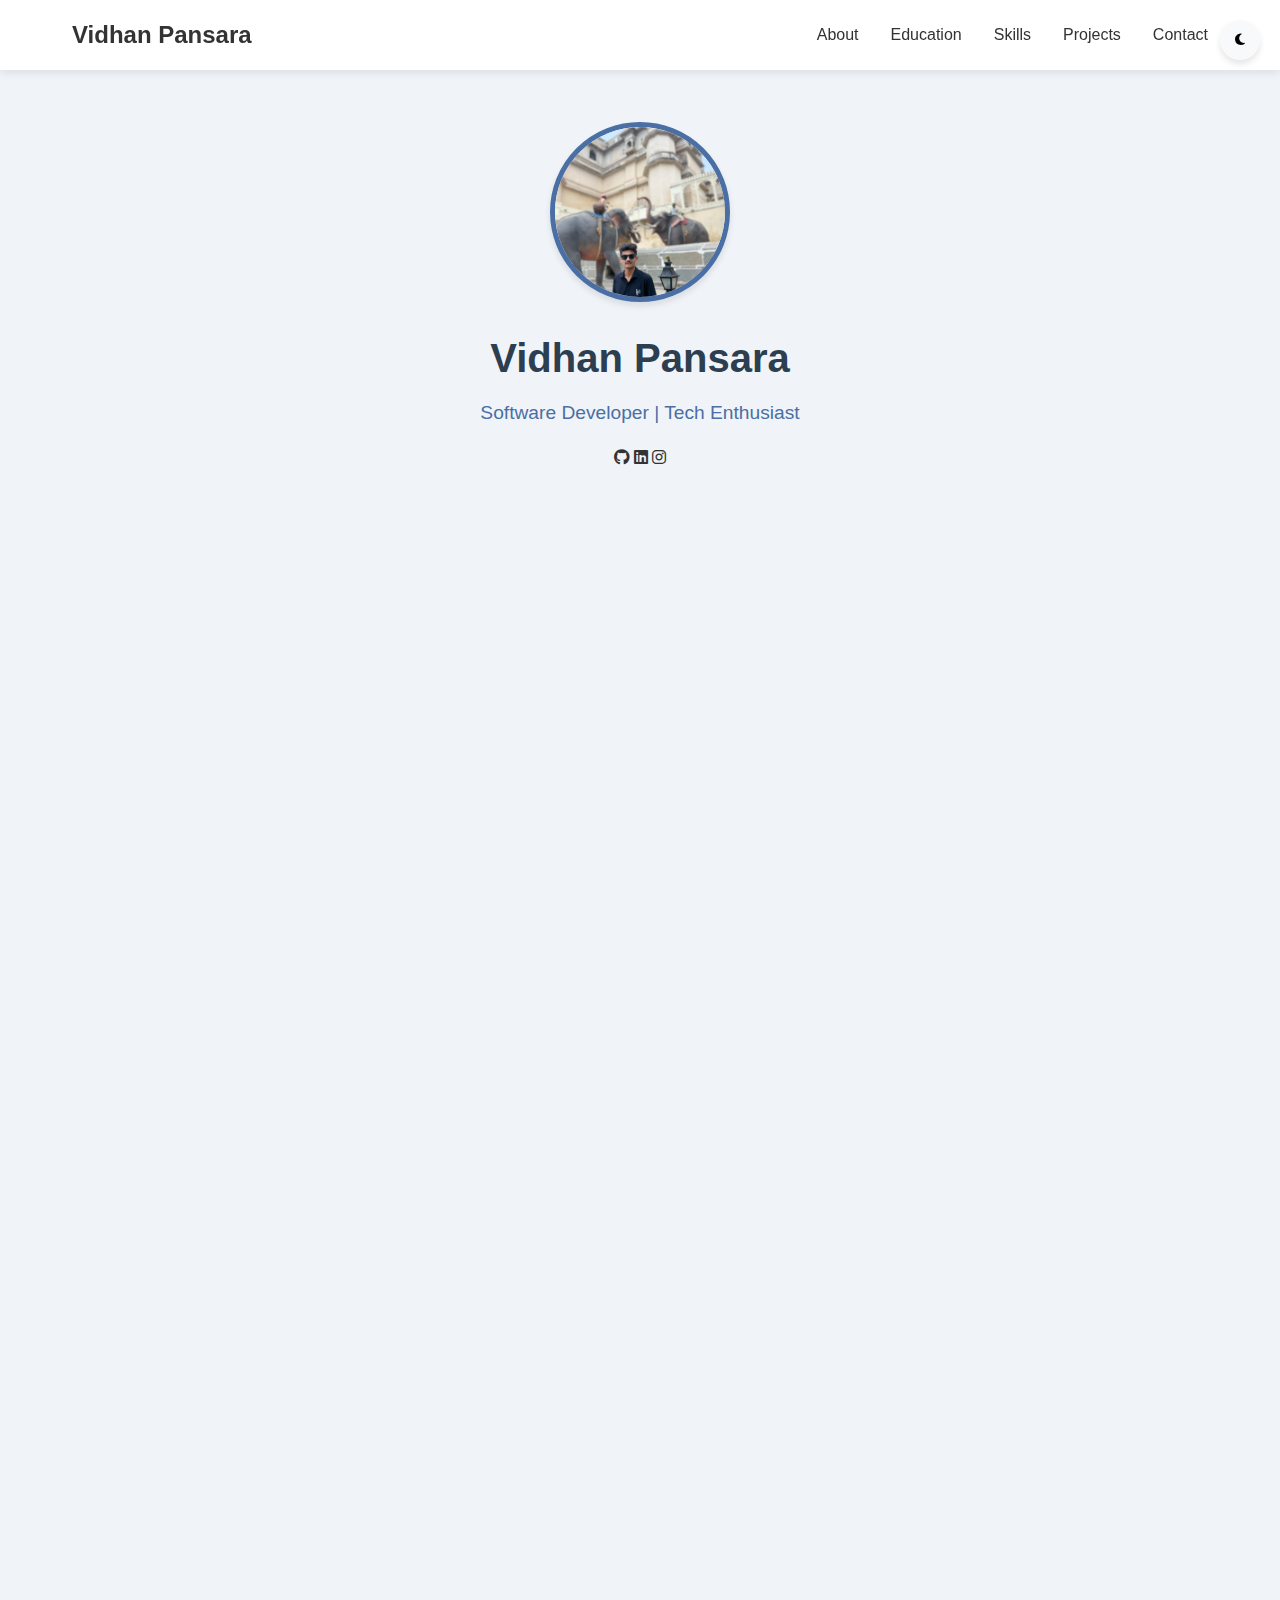
==== commit 86142894: "Add files via upload" ====
--- a/index.html
+++ b/index.html
@@ -55,7 +55,9 @@
         <div class="section" id="about">
             <h2>About Me</h2>
             <p>Hello! I'm Vidhan Pansara, a passionate software developer with a strong foundation in Computer Engineering. Currently I'm pursuing B.E. in Computer Engineering at Government Engineering Engineering, Rajot.I love creating efficient, scalable solutions to real-world problems.</p>
-            
+            <a href="Resume.pdf" download class="resume-btn" id="resumeBtn">
+                <i class="fas fa-download"></i> Download Resume
+            </a>
         </div>
 
         <div class="section" id="education">
@@ -91,6 +93,22 @@
             </ul>
         </div>
 
+        <div class="section" id="contact-form">
+            <h2>Contact With Me</h2>
+            <form class="contact-form" id="contactForm">
+                <div class="form-group">
+                    <input type="text" id="name" name="name" placeholder="Your Name" required>
+                </div>
+                <div class="form-group">
+                    <input type="email" id="email" name="email" placeholder="Your Email" required>
+                </div>
+                <div class="form-group">
+                    <textarea id="message" name="message" placeholder="Your Message" rows="5" required></textarea>
+                </div>
+                <button type="submit" class="submit-btn">Send Message</button>
+            </form>
+        </div>
+
         <div class="section" id="contact">
             <h2>Connect With Me</h2>
             <div class="contact-items">
--- a/style.css
+++ b/style.css
@@ -450,4 +450,213 @@
     --nav-bg: #ffffff;
     --nav-text: #333333;
     --primary-color: #4a6fa5; /* or your preferred accent color */
+}
+
+/* Profile Image Modal Styles */
+.profile-img-container {
+    background: none;
+    border: none;
+    padding: 0;
+    cursor: pointer;
+    border-radius: 50%;
+    overflow: hidden;
+    width: 150px; /* same as your profile image size */
+    height: 150px;
+    margin: 0 auto;
+    display: block;
+    transition: transform 0.3s;
+}
+
+.profile-img-container:hover {
+    transform: scale(1.05);
+}
+
+/* The Modal (background) */
+.modal {
+    display: none;
+    position: fixed;
+    z-index: 1000;
+    padding-top: 100px;
+    left: 0;
+    top: 0;
+    width: 100%;
+    height: 100%;
+    overflow: auto;
+    background-color: rgba(0, 0, 0, 0.9);
+}
+
+/* Modal Content (image) */
+.modal-content {
+    margin: auto;
+    display: block;
+    max-width: 80%;
+    max-height: 80vh;
+}
+
+/* Close Button */
+.close-modal {
+    position: absolute;
+    top: 15px;
+    right: 35px;
+    color: #f1f1f1;
+    font-size: 40px;
+    font-weight: bold;
+    transition: 0.3s;
+    cursor: pointer;
+}
+
+.close-modal:hover {
+    color: #bbb;
+}
+
+/* Add Animation */
+.modal-content, .close-modal {  
+    animation-name: zoom;
+    animation-duration: 0.6s;
+}
+
+@keyframes zoom {
+    from {transform: scale(0.1)} 
+    to {transform: scale(1)}
+}
+
+/* Responsive image in modal */
+@media only screen and (max-width: 768px) {
+    .modal-content {
+        max-width: 100%;
+    }
+}
+
+/* Existing button styles */
+.resume-btn {
+    display: inline-block;
+    padding: 12px 24px;
+    margin-top: 15px;
+    background-color: #3498db;
+    color: white;
+    text-decoration: none;
+    border-radius: 4px;
+    font-weight: 600;
+    transition: all 0.3s ease;
+    border: none;
+    cursor: pointer;
+    position: relative;
+    overflow: hidden;
+    box-shadow: 0 2px 5px rgba(0, 0, 0, 0.2);
+}
+
+.resume-btn:hover {
+    background-color: #2980b9;
+    transform: translateY(-2px);
+    box-shadow: 0 4px 8px rgba(0, 0, 0, 0.3);
+}
+
+.resume-btn:active {
+    transform: translateY(0);
+}
+
+/* Add an icon to the button */
+.resume-btn i {
+    margin-right: 8px;
+}
+
+/* Ripple effect */
+.resume-btn::after {
+    content: "";
+    position: absolute;
+    top: 50%;
+    left: 50%;
+    width: 5px;
+    height: 5px;
+    background: rgba(255, 255, 255, 0.5);
+    opacity: 0;
+    border-radius: 100%;
+    transform: scale(1, 1) translate(-50%);
+    transform-origin: 50% 50%;
+}
+
+.resume-btn:focus:not(:active)::after {
+    animation: ripple 1s ease-out;
+}
+
+@keyframes ripple {
+    0% {
+        transform: scale(0, 0);
+        opacity: 0.5;
+    }
+    100% {
+        transform: scale(20, 20);
+        opacity: 0;
+    }
+}
+
+/* Dark theme styles */
+.dark-theme .resume-btn {
+    background-color: #2c3e50;
+    color: #ecf0f1;
+}
+
+.dark-theme .resume-btn:hover {
+    background-color: #34495e;
+}
+
+/* Contact Form Styles */
+.contact-form {
+    max-width: 600px;
+    margin: 0 auto;
+    padding: 20px;
+}
+
+.form-group {
+    margin-bottom: 20px;
+}
+
+.form-group input,
+.form-group textarea {
+    width: 100%;
+    padding: 12px;
+    border: 1px solid #ddd;
+    border-radius: 5px;
+    font-size: 1rem;
+    transition: var(--transition);
+}
+
+.form-group input:focus,
+.form-group textarea:focus {
+    outline: none;
+    border-color: var(--primary-color);
+    box-shadow: 0 0 0 2px rgba(74, 144, 226, 0.2);
+}
+
+.submit-btn {
+    background-color: var(--primary-color);
+    color: white;
+    border: none;
+    padding: 12px 24px;
+    border-radius: 5px;
+    cursor: pointer;
+    font-size: 1rem;
+    font-weight: 600;
+    transition: var(--transition);
+    display: block;
+    margin: 0 auto;
+}
+
+.submit-btn:hover {
+    background-color: #3a7bc8;
+    transform: translateY(-2px);
+    box-shadow: 0 4px 8px rgba(0, 0, 0, 0.1);
+}
+
+/* Dark mode form styles */
+body.dark-mode .form-group input,
+body.dark-mode .form-group textarea {
+    background-color: #2d2d2d;
+    color: #f0f0f0;
+    border-color: #444;
+}
+
+body.dark-mode .form-group input:focus,
+body.dark-mode .form-group textarea:focus {
+    border-color: var(--primary-color);
 }